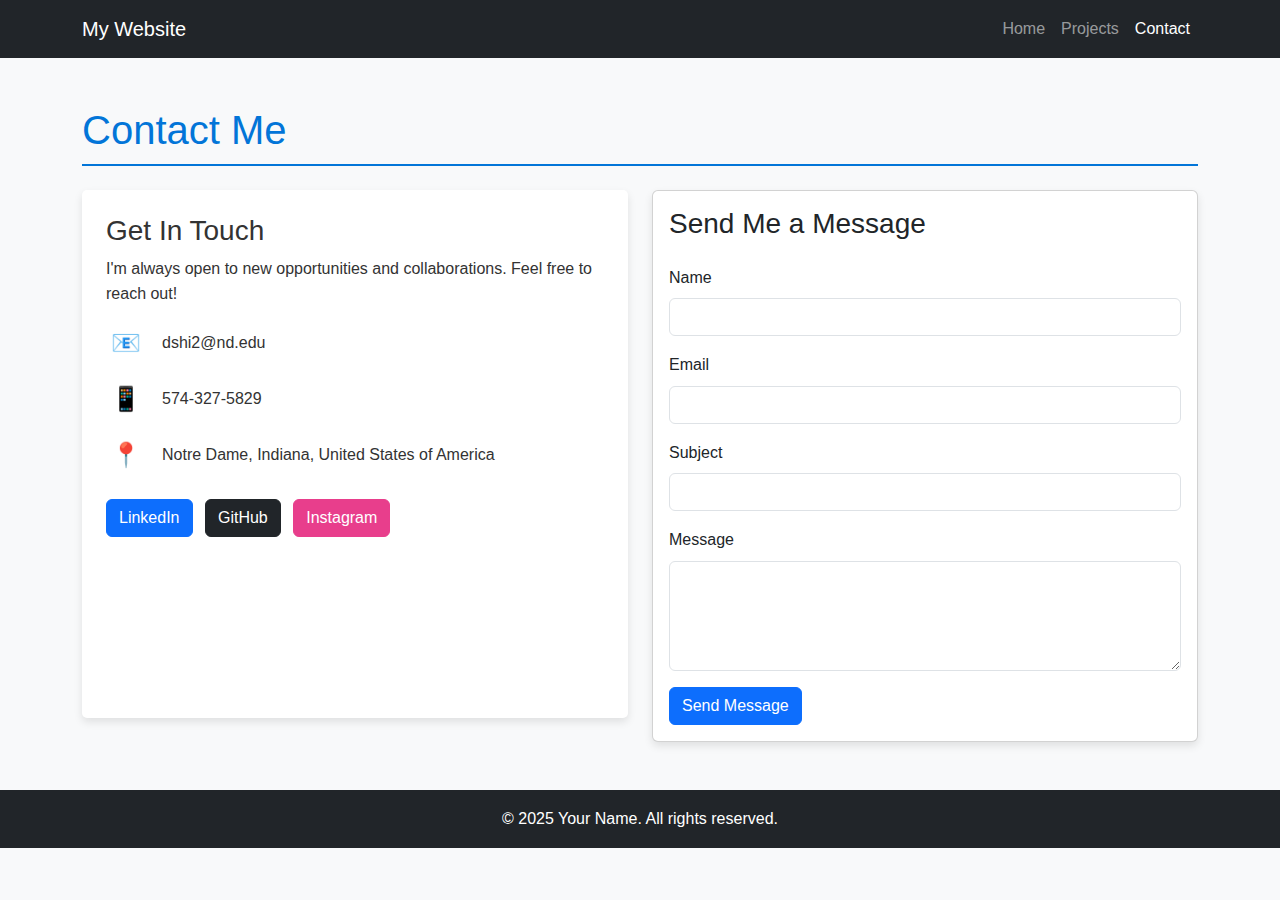
==== contact.html @ 010d6e6b "first commit" ====
<!DOCTYPE html>
<html lang="en">
<head>
    <meta charset="UTF-8">
    <meta name="viewport" content="width=device-width, initial-scale=1.0">
    <title>My Personal Website - Contact</title>
    <!--Just contact info on this page-->
    <link href="https://cdn.jsdelivr.net/npm/bootstrap@5.3.3/dist/css/bootstrap.min.css" rel="stylesheet">
    <link rel="stylesheet" href="style.css">
</head>
<body>
    <nav class="navbar navbar-expand-lg navbar-dark bg-dark">
        <div class="container">
            <a class="navbar-brand" href="home.html">My Website</a>
            <button class="navbar-toggler" type="button" data-bs-toggle="collapse" data-bs-target="#navbarNav">
                <span class="navbar-toggler-icon"></span>
            </button>
            <div class="collapse navbar-collapse" id="navbarNav">
                <ul class="navbar-nav ms-auto">
                    <li class="nav-item">
                        <a class="nav-link" href="home.html">Home</a>
                    </li>
                    <li class="nav-item">
                        <a class="nav-link" href="projects.html">Projects</a>
                    </li>
                    <li class="nav-item">
                        <a class="nav-link active" href="contact.html">Contact</a>
                    </li>
                </ul>
            </div>
        </div>
    </nav>

    <!-- Contact Content -->
    <div class="container my-5">
        <h1 class="mb-4 contact-title">Contact Me</h1>
        
        <div class="row">
           
            <div class="col-md-6 mb-4">
                <div class="contact-info-section p-4">
                    <h3>Get In Touch</h3>
                    <p>I'm always open to new opportunities and collaborations. Feel free to reach out!</p>
                    
                    <div class="d-flex align-items-center mb-3">
                        <div class="contact-icon me-3">📧</div>
                        <div>dshi2@nd.edu</div>
                    </div>
                    
                    <div class="d-flex align-items-center mb-3">
                        <div class="contact-icon me-3">📱</div>
                        <div>574-327-5829</div>
                    </div>
                    
                    <div class="d-flex align-items-center mb-3">
                        <div class="contact-icon me-3">📍</div>
                        <div>Notre Dame, Indiana, United States of America</div>
                    </div>
                    
                    <div class="social-links mt-4">
                        <a href="https://www.linkedin.com/in/derick-shi-real/"class="btn btn-primary me-2">LinkedIn</a>
                        <a href="https://github.com/Zomb42"class="btn btn-dark me-2">GitHub</a>
                        <a href="https://www.instagram.com/probablyderick/" class="btn btn-pink me-2" target="_blank">Instagram</a>

                    </div>
                </div>
            </div>
            
            <!-- Contact Form -->
            <div class="col-md-6">
                <div class="card contact-form-card">
                    <div class="card-body">
                        <h3 class="card-title mb-4">Send Me a Message</h3>
                        
                        <form id="contact-form">
                            <div class="mb-3">
                                <label for="name" class="form-label">Name</label>
                                <input type="text" class="form-control" id="name" required>
                            </div>
                            
                            <div class="mb-3">
                                <label for="email" class="form-label">Email</label>
                                <input type="email" class="form-control" id="email" required>
                            </div>
                            
                            <div class="mb-3">
                                <label for="subject" class="form-label">Subject</label>
                                <input type="text" class="form-control" id="subject" required>
                            </div>
                            
                            <div class="mb-3">
                                <label for="message" class="form-label">Message</label>
                                <textarea class="form-control" id="message" rows="4" required></textarea>
                            </div>
                            
                            <button type="submit" id="submit-form" class="btn btn-primary">Send Message</button>
                            <div id="form-success" class="alert alert-success mt-3 d-none">
                                Message sent successfully! I'll get back to you soon.
                            </div>
                        </form>
                    </div>
                </div>
            </div>
        </div>
    </div>

    <footer class="bg-dark text-white text-center py-3">
        <div class="container">
            <p class="mb-0">&copy; 2025 Your Name. All rights reserved.</p>
        </div>
    </footer>

    <script src="https://cdn.jsdelivr.net/npm/bootstrap@5.3.3/dist/js/bootstrap.bundle.min.js"></script>
    <script src="script.js"></script>
</body>
</html>
---- style.css ----
body {
    font-family: 'Segoe UI', Tahoma, Geneva, Verdana, sans-serif;
    background-color: #f8f9fa;
    color: #333;
    line-height: 1.6;
}

.highlight-text {
    color: #0275d8;
    font-weight: bold;
    border-bottom: 2px solid #0275d8;
    padding-bottom: 2px;
}
.email-popup {
    font-size: 1.2rem;
    text-align: center;
    padding: 10px;
    background-color: #e9f5ff;
    border-radius: 5px;
    border-left: 4px solid #0275d8;
}

#email-display {
    font-weight: bold;
    color: #0275d8;
    background-color: #f8f9fa;
    padding: 5px;
    border-radius: 4px;
}


.profile-card {
    box-shadow: 0 4px 8px rgba(0, 0, 0, 0.1);
    transition: transform 0.3s;
}

.profile-card:hover {
    transform: translateY(-5px);
}

.about-section {
    padding: 20px;
    border-radius: 5px;
    background-color: #fff;
    box-shadow: 0 4px 8px rgba(0, 0, 0, 0.1);
}

.skill-section {
    margin-top: 20px;
}

.contact-icon {
    font-size: 1.5rem;
    width: 40px;
    height: 40px;
    display: flex;
    align-items: center;
    justify-content: center;
}

.contact-info-section {
    background-color: #fff;
    border-radius: 5px;
    box-shadow: 0 4px 8px rgba(0, 0, 0, 0.1);
    height: 100%;
}

.contact-form-card {
    box-shadow: 0 4px 8px rgba(0, 0, 0, 0.1);
}

.projects-title, .contact-title {
    color: #0275d8;
    border-bottom: 2px solid #0275d8;
    padding-bottom: 10px;
    margin-bottom: 30px;
}

.project-card {
    transition: transform 0.3s;
}

.project-card:hover {
    transform: translateY(-5px);
}

.project-details {
    margin-top: 10px;
    padding-top: 10px;
    border-top: 1px solid #dee2e6;
}

.btn-pink {
    background-color: #e83e8c;
    color: white;
    border-color: #e83e8c;
}

.btn-pink:hover {
    background-color: #d6336c;
    color: white;
    border-color: #d6336c;
}
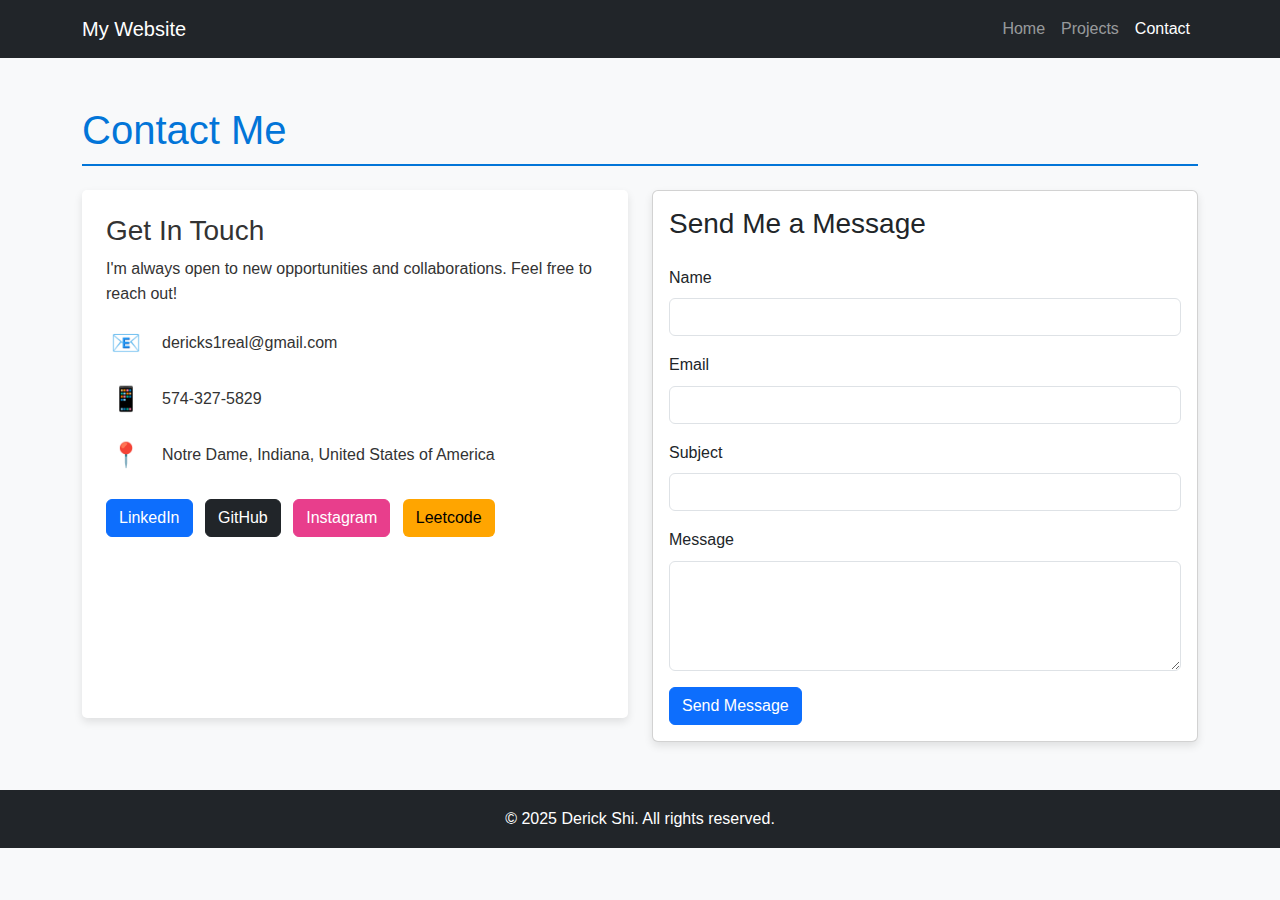
==== commit a67089f4: "huh" ====
--- a/contact.html
+++ b/contact.html
@@ -11,14 +11,14 @@
 <body>
     <nav class="navbar navbar-expand-lg navbar-dark bg-dark">
         <div class="container">
-            <a class="navbar-brand" href="home.html">My Website</a>
+            <a class="navbar-brand" href="index.html">My Website</a>
             <button class="navbar-toggler" type="button" data-bs-toggle="collapse" data-bs-target="#navbarNav">
                 <span class="navbar-toggler-icon"></span>
             </button>
             <div class="collapse navbar-collapse" id="navbarNav">
                 <ul class="navbar-nav ms-auto">
                     <li class="nav-item">
-                        <a class="nav-link" href="home.html">Home</a>
+                        <a class="nav-link" href="index.html">Home</a>
                     </li>
                     <li class="nav-item">
                         <a class="nav-link" href="projects.html">Projects</a>
@@ -44,7 +44,7 @@
                     
                     <div class="d-flex align-items-center mb-3">
                         <div class="contact-icon me-3">📧</div>
-                        <div>dshi2@nd.edu</div>
+                        <div>dericks1real@gmail.com</div>
                     </div>
                     
                     <div class="d-flex align-items-center mb-3">
@@ -61,6 +61,7 @@
                         <a href="https://www.linkedin.com/in/derick-shi-real/"class="btn btn-primary me-2">LinkedIn</a>
                         <a href="https://github.com/Zomb42"class="btn btn-dark me-2">GitHub</a>
                         <a href="https://www.instagram.com/probablyderick/" class="btn btn-pink me-2" target="_blank">Instagram</a>
+                        <a href="https://leetcode.com/u/Zomb42/" class="btn" style="background-color: orange; color: black;">Leetcode</a>
 
                     </div>
                 </div>
@@ -106,7 +107,7 @@
 
     <footer class="bg-dark text-white text-center py-3">
         <div class="container">
-            <p class="mb-0">&copy; 2025 Your Name. All rights reserved.</p>
+            <p class="mb-0">&copy; 2025 Derick Shi. All rights reserved.</p>
         </div>
     </footer>
 
